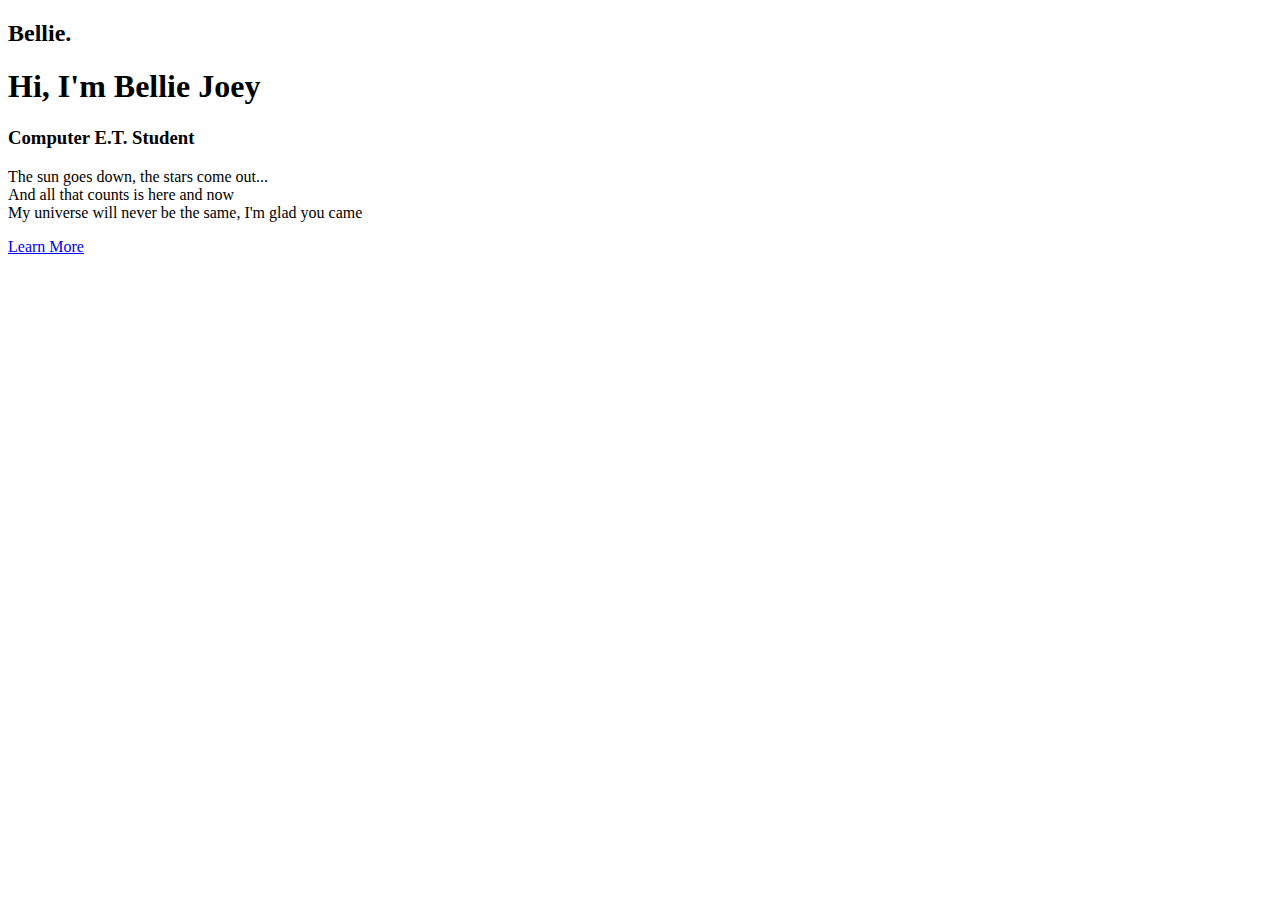
==== index.html @ 106428fb "Create index.html" ====
<!DOCTYPE html>
<html lang="en">
	<head>
		<meta charset="UTF-8">
		<meta name="viewport" content="width=device-width, initial-scale=1.0">
		<title>My Portfolio</title>
		<link rel="stylesheet" href="portfoliostyles.css">
	</head>
	<body>
		  <header>
        <h2 class="logo"><span>B</span>ellie.</h2>
      </header>
		  <section class="home">
			<div class="home-content">
				<h1>Hi, I'm Bellie Joey</h1>
				<h3>Computer E.T. Student</h3>
				<p>The sun goes down, the stars come out...<br>
				And all that counts is here and now<br>
				My universe will never be the same, I'm glad you came</p>
				<div class="btn-box">
					<a href="myportfolio.html">Learn More</a>
				</div>
			</div>
		</section>

	</body>

</html>
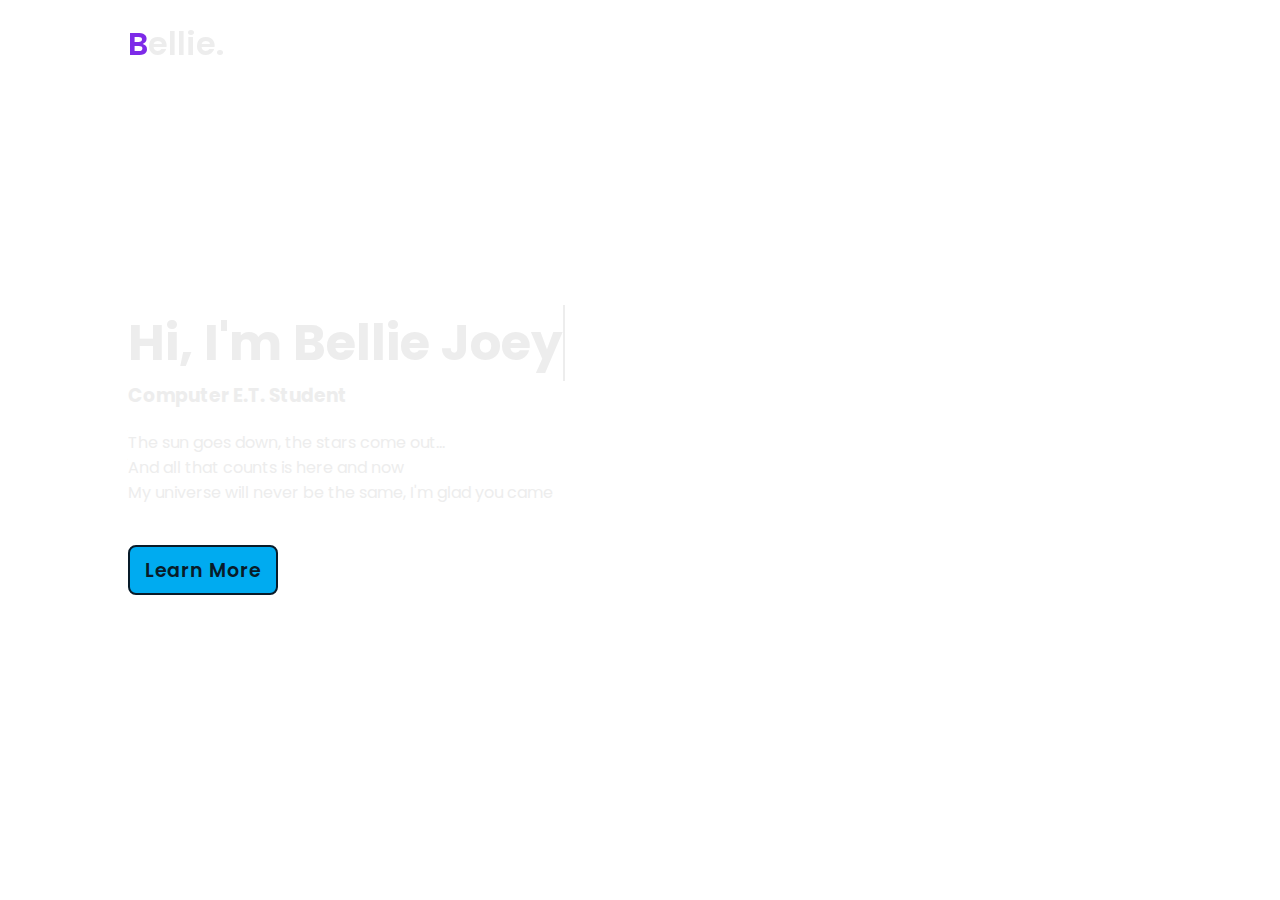
==== commit 94e36cdf: "Update index.html" ====
--- a/index.html
+++ b/index.html
@@ -4,7 +4,7 @@
 		<meta charset="UTF-8">
 		<meta name="viewport" content="width=device-width, initial-scale=1.0">
 		<title>My Portfolio</title>
-		<link rel="stylesheet" href="portfoliostyles.css">
+		<link rel="stylesheet" href="homestyle.css">
 	</head>
 	<body>
 		  <header>
--- a/homestyle.css
+++ b/homestyle.css
@@ -0,0 +1,141 @@
+@import url('https://fonts.googleapis.com/css2?family=Poppins:wght@300;400;500;600;700;800;900&display=swap');
+* {
+   	 margin: 0;
+    	padding: 0;
+    	box-sizing: border-box;
+    	font-family: 'Poppins', sans-serif;
+}
+
+body{
+	
+	color: #ededed;
+	
+}
+header {
+    	position: fixed;
+    	top: 0;
+    	left: 0;
+    	width: 100%;
+    	padding: 20px 10%;
+    	display: flex;
+    	justify-content: space-between;
+    	align-items: center;
+    	z-index: 100;
+}
+.logo {
+    	font-size: 32px;
+    	color: #ededed;
+	text-decoration:none;
+    	cursor: default;
+	font-weight:600;
+}
+.logo span {
+    	color: #7d2ae8;
+}
+
+.navigation a {
+    	font-size: 18px;
+    	color: #ededed;
+    	text-decoration: none;
+    	margin-left: 35px;
+    	font-weight: 500;
+	margin-left:35px;
+    	transition: .3s;
+}
+.navigation a:hover {
+    	color: #00abf0;
+}
+.home{
+	height: 100vh;
+	background: url('homepage.jpg') no-repeat;
+	background-size: cover;
+	background-position: center;
+	display: flex;
+	align-items: center;
+	padding: 0 10%;
+}
+
+.home-content{
+	max-width: 600px;
+}
+
+.home-content h1{
+	font-size:50px;
+	font-weight: 700;
+	line-weight: 1.2;
+ 	overflow: hidden; /* to hide overflow text */
+   	white-space: nowrap; /* to prevent wrapping */
+    	border-right: 2px solid #ededed; /* simulated cursor */
+    	animation: typing 3s steps(40, end), blink-caret 0.75s step-end infinite;
+}
+
+@keyframes typing {
+    	from {
+	        width: 0;
+	}
+	to {
+        	width: 100%;
+    	}
+}
+
+@keyframes blink-caret {
+	from, to {
+        	border-color: transparent;
+    	}
+    	50% {
+        	border-color: transparent; /* make the caret invisible */
+    	}
+}
+
+}.home-content h3{
+	font-size: 32px;
+	font-weight: 700px;
+	color: #00abf0;
+}
+
+.home-content p{
+	font-size:16px;
+	margin: 20px 0 40px;
+}
+.home-content .btn-box{
+	display: flex;
+	width: 155px;
+	height: 50px;
+	background: transparent;
+}
+.btn-box a{
+	position: relative;
+	display: inline-flex;
+	justify-content: center;
+	align-items: center;
+	width:150px;
+	height:	100%;
+	background: #00abf0;
+	border: 2px solid;
+	border-radius: 8px;
+	font-size: 19px;
+	color: #081b29;
+	text-decoration: none;
+	font-weight: 600;
+	letter-spacing: 1px;
+	z-index:1;
+	overflow: hidden;
+	transition: .5s;
+}
+.btn-box a:hover{
+	color: #00abf0;
+}
+.btn-box a::before{
+	content:'';
+	position: absolute;
+	top: 0;
+	left: 0;
+	width: 0;
+	height: 100%;
+	background: #081b29;;
+	z-index: -1;
+	transition: .5s;
+}
+.btn-box a:hover::before{
+	width:100%;
+}
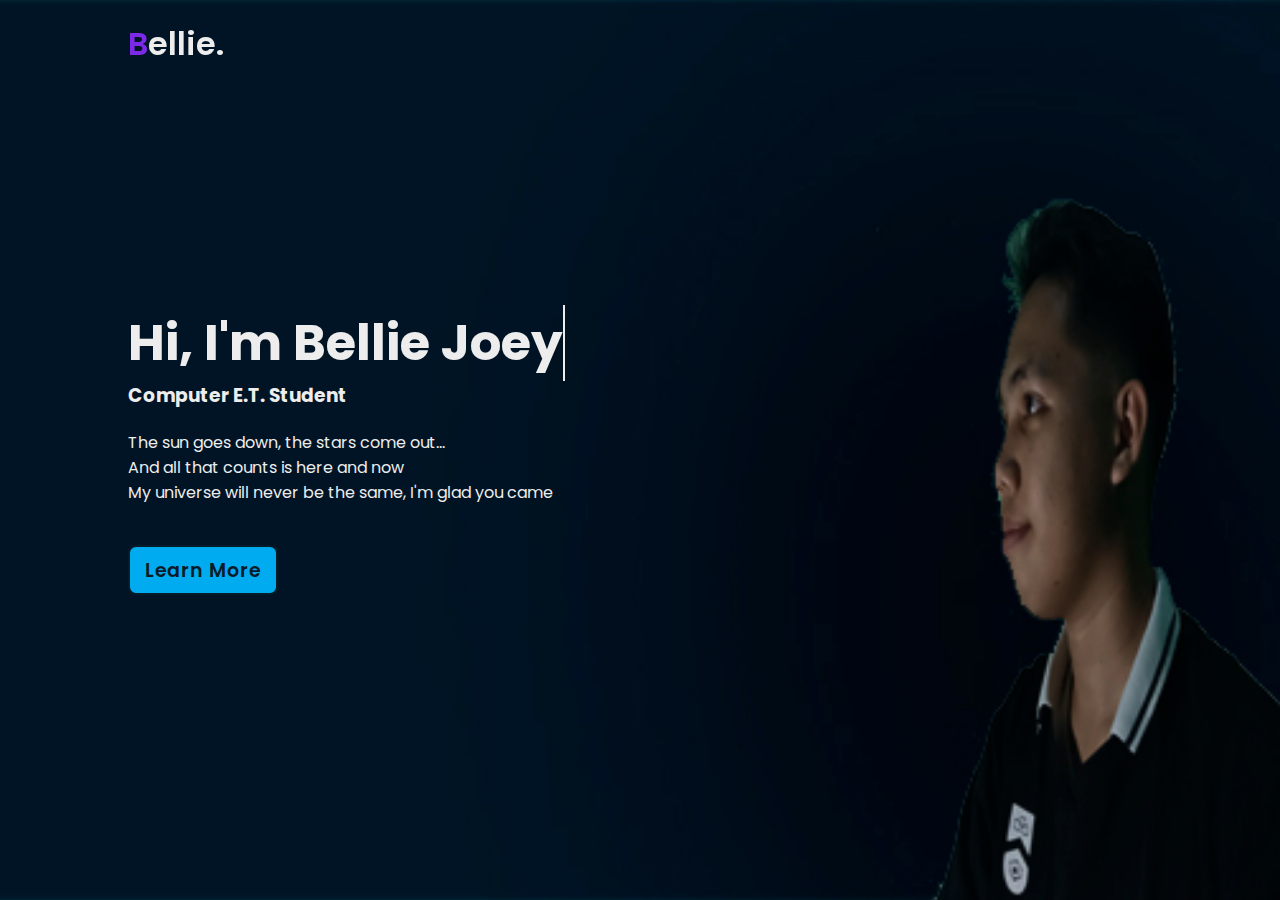
==== commit 06fb1547: "Update index.html" ====
--- a/index.html
+++ b/index.html
@@ -21,6 +21,7 @@
 					<a href="myportfolio.html">Learn More</a>
 				</div>
 			</div>
+			<span class="home-imgHover"></span>
 		</section>
 
 	</body>
--- a/homestyle.css
+++ b/homestyle.css
@@ -47,7 +47,7 @@
 }
 .home{
 	height: 100vh;
-	background: url('homepage.jpg') no-repeat;
+	background: url('home.jpg') no-repeat;
 	background-size: cover;
 	background-position: center;
 	display: flex;
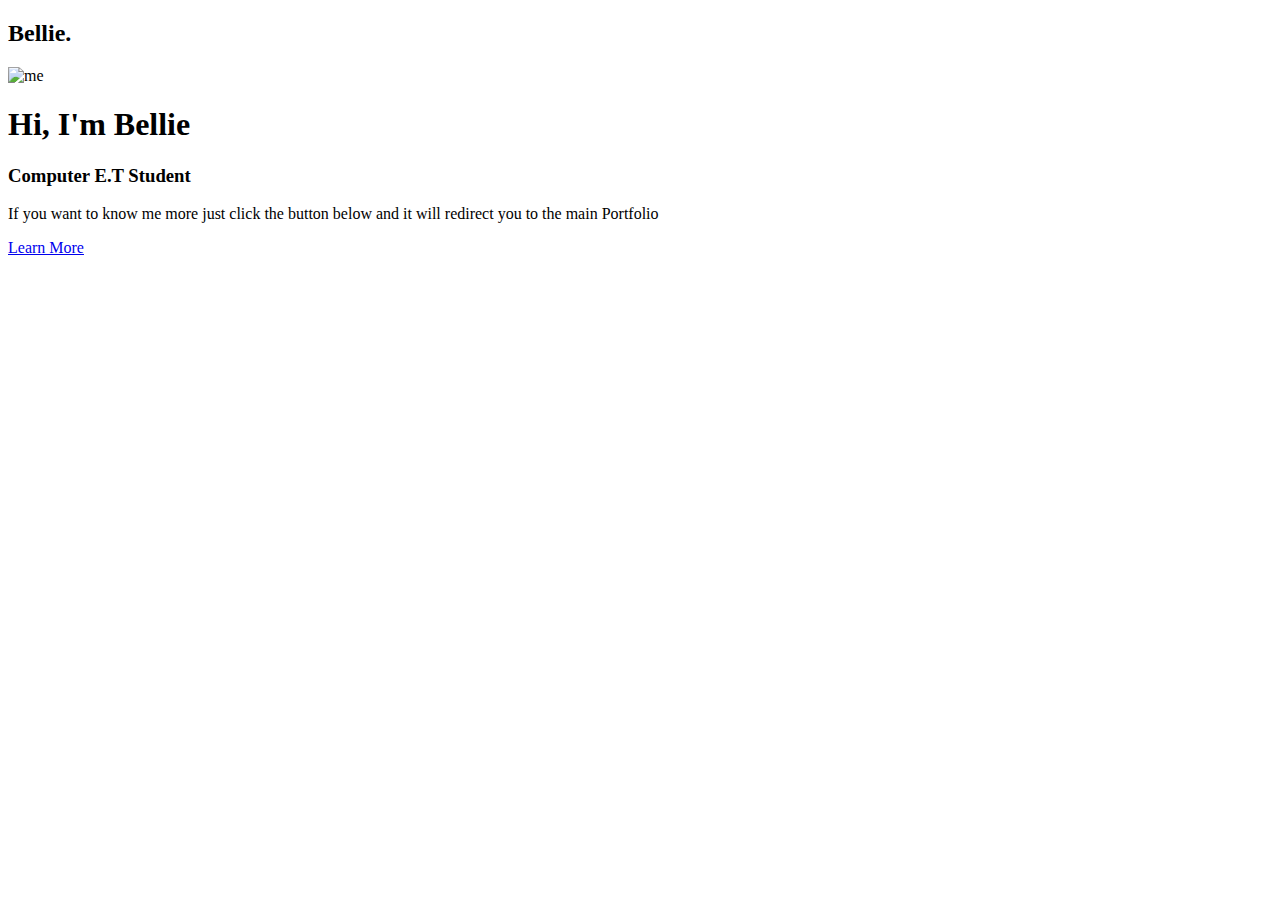
==== commit d23eee70: "Update index.html" ====
--- a/index.html
+++ b/index.html
@@ -1,29 +1,26 @@
 <!DOCTYPE html>
-<html lang="en">
-	<head>
-		<meta charset="UTF-8">
-		<meta name="viewport" content="width=device-width, initial-scale=1.0">
-		<title>My Portfolio</title>
-		<link rel="stylesheet" href="homestyle.css">
-	</head>
-	<body>
-		  <header>
-        <h2 class="logo"><span>B</span>ellie.</h2>
-      </header>
-		  <section class="home">
-			<div class="home-content">
-				<h1>Hi, I'm Bellie Joey</h1>
-				<h3>Computer E.T. Student</h3>
-				<p>The sun goes down, the stars come out...<br>
-				And all that counts is here and now<br>
-				My universe will never be the same, I'm glad you came</p>
-				<div class="btn-box">
-					<a href="myportfolio.html">Learn More</a>
-				</div>
-			</div>
-			<span class="home-imgHover"></span>
-		</section>
-
-	</body>
-
+<html>
+<head>
+    <meta charset="UTF-8">
+    <meta name="viewport" content="width=device-width, initial-scale=1">
+    <title>Mobile Portfolio</title>
+    <link rel="stylesheet" href="styles.css">
+</head>
+<body>
+<header>
+    <h2 class="logo"><span>B</span>ellie.</h2>
+</header>
+<section class="home">
+    <div class="home-content">
+        <img src="download.png" alt="me" class="myPhoto">
+        <h1>Hi, I'm Bellie</h1>
+        <h3>Computer E.T Student</h3>
+        <p>If you want to know me more just click the button below and it will redirect you to the main Portfolio</p>
+        <div class="btn-group">
+            <a href="mainPortfolio.html">Learn More</a>
+        </div>
+    </div>
+</section>
+<script src="script.js"></script>
+</body>
 </html>
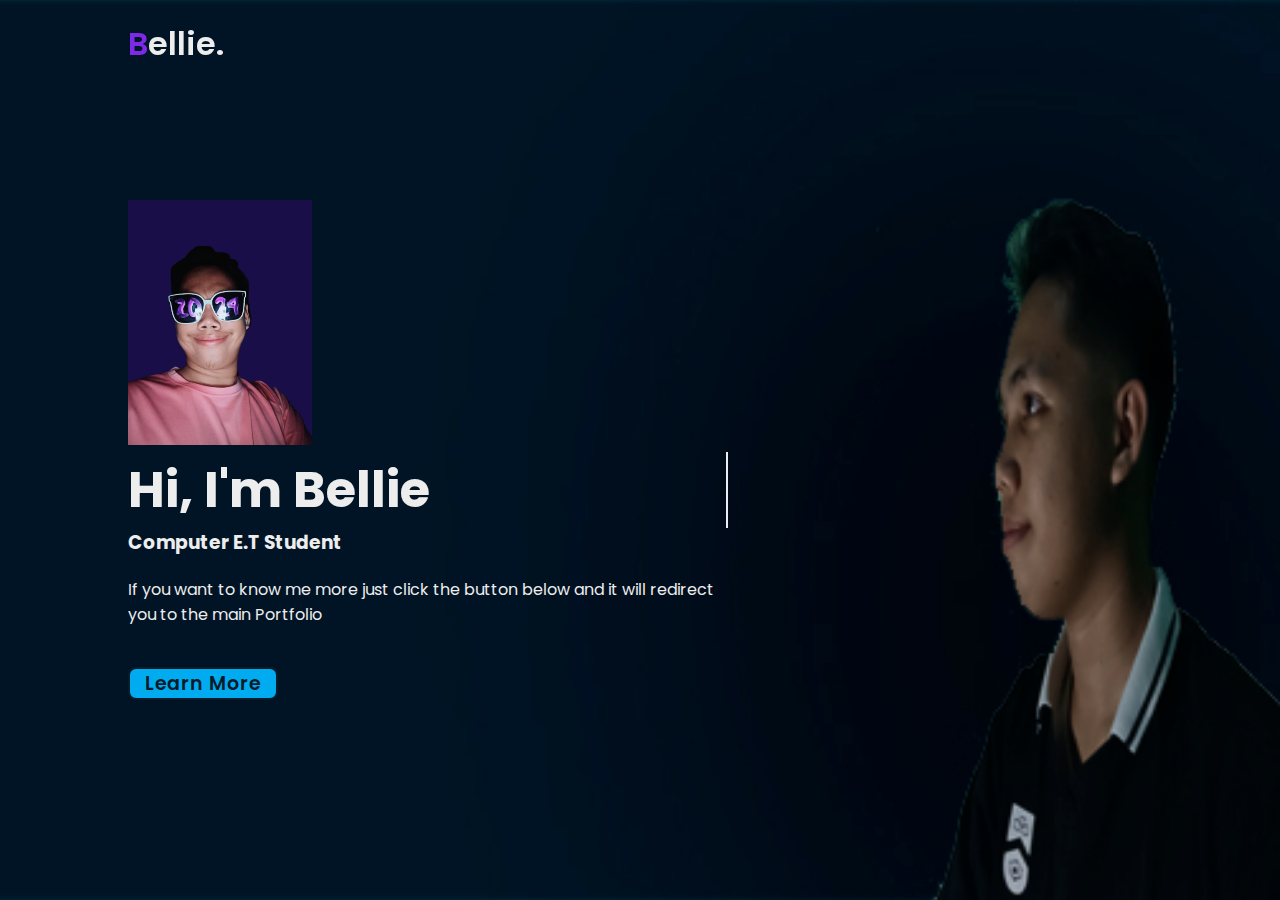
==== commit 0dd4fb1d: "Update index.html" ====
--- a/index.html
+++ b/index.html
@@ -4,7 +4,7 @@
     <meta charset="UTF-8">
     <meta name="viewport" content="width=device-width, initial-scale=1">
     <title>Mobile Portfolio</title>
-    <link rel="stylesheet" href="styles.css">
+    <link rel="stylesheet" href="homestyle.css">
 </head>
 <body>
 <header>
--- a/homestyle.css
+++ b/homestyle.css
@@ -0,0 +1,336 @@
+@import url('https://fonts.googleapis.com/css2?family=Poppins:wght@300;400;500;600;700;800;900&display=swap');
+* {
+   	 margin: 0;
+    	padding: 0;
+    	box-sizing: border-box;
+    	font-family: 'Poppins', sans-serif;
+}
+
+body{
+	
+	color: #ededed;
+	
+}
+header {
+    	position: fixed;
+    	top: 0;
+    	left: 0;
+    	width: 100%;
+    	padding: 20px 10%;
+    	display: flex;
+    	justify-content: space-between;
+    	align-items: center;
+    	z-index: 100;
+}
+.logo {
+    	font-size: 32px;
+    	color: #ededed;
+	text-decoration:none;
+    	cursor: default;
+	font-weight:600;
+}
+.logo span {
+    	color: #7d2ae8;
+}
+
+.navigation a {
+    	font-size: 18px;
+    	color: #ededed;
+    	text-decoration: none;
+    	margin-left: 35px;
+    	font-weight: 500;
+	margin-left:35px;
+    	transition: .3s;
+}
+.navigation a:hover {
+    	color: #00abf0;
+}
+.home{
+	height: 100vh;
+	background: url('home.jpg') no-repeat;
+	background-size: cover;
+	background-position: center;
+	display: flex;
+	align-items: center;
+	padding: 0 10%;
+}
+
+.home-content{
+	max-width: 600px;
+}
+
+.home-content h1{
+	font-size:50px;
+	font-weight: 700;
+	line-weight: 1.2;
+ 	overflow: hidden; /* to hide overflow text */
+   	white-space: nowrap; /* to prevent wrapping */
+    	border-right: 2px solid #ededed; /* simulated cursor */
+    	animation: typing 3s steps(40, end), blink-caret 0.75s step-end infinite;
+}
+
+@keyframes typing {
+    	from {
+	        width: 0;
+	}
+	to {
+        	width: 100%;
+    	}
+}
+
+@keyframes blink-caret {
+	from, to {
+        	border-color: transparent;
+    	}
+    	50% {
+        	border-color: transparent; /* make the caret invisible */
+    	}
+}
+
+}
+.home-content h3{
+	font-size: 32px;
+	font-weight: 700px;
+	color: #00abf0;
+}
+
+.home-content p{
+	font-size:16px;
+	margin: 20px 0 40px;
+}
+.home-content .btn-box{
+	display: flex;
+	width: 155px;
+	height: 50px;
+	background: transparent;
+}
+.btn-group a{
+	position: relative;
+	display: inline-flex;
+	justify-content: center;
+	align-items: center;
+	width:150px;
+	height:	100%;
+	background: #00abf0;
+	border: 2px solid;
+	border-radius: 8px;
+	font-size: 19px;
+	color: #081b29;
+	text-decoration: none;
+	font-weight: 600;
+	letter-spacing: 1px;
+	z-index:1;
+	overflow: hidden;
+	transition: .5s;
+}
+.btn-group a:hover{
+	color: #00abf0;
+}
+.btn-group a::before{
+	content:'';
+	position: absolute;
+	top: 0;
+	left: 0;
+	width: 0;
+	height: 100%;
+	background: #081b29;;
+	z-index: -1;
+	transition: .5s;
+}
+.btn-group a:hover::before{
+	width:100%;
+}
+
+.home-imgHover{
+	position: absolute;
+	top:0;
+	right:10px;
+	width: 500px;
+	height:100%;
+	background: transparent;
+	transition: 3s;	
+}
+.home-imgHover:hover{
+	background: #081b29;
+	opacity:.5;
+}
+
+
+
+@media only screen and (max-width: 600px) {
+	@import url('https://fonts.googleapis.com/css2?family=Poppins:wght@300;400;500;600;700;800;900&display=swap');
+
+* {
+    margin: 0;
+    padding: 0;
+    box-sizing: border-box;
+    font-family: 'Poppins', sans-serif;
+}
+
+body {
+    margin: 15px;
+    padding: 0;
+    background-color: #081b29; /* Background color */
+    font-family: Arial, sans-serif; /* Change font family if needed */
+}
+
+header {
+    text-align: center; /* Center align the contents of the header */
+    padding: 20px 0; /* Add padding for better appearance */
+    width:90%;
+}
+
+.logo span {
+    color: #7d2ae8;
+}
+
+.logo {
+    font-size: 32px; /* Adjust the font size as needed */
+    color: white; /* Text color */
+    margin: 0; /* Remove default margin */
+}
+
+.myPhoto {
+    display: block;
+    margin: 0 auto; /* Center the image horizontally */
+    border-radius: 50%; /* Round the corners */
+    width: 150px; /* Adjust the width of the image */
+    height: 150px; /* Adjust the height of the image */
+    object-fit: cover; /* Maintain aspect ratio */
+    margin-top: 20px; /* Add space between the logo and the image */
+    padding: 15px;
+}
+
+.home {
+    display: flex;
+    flex-direction: column;
+    align-items: center;
+    justify-content: center;
+    text-align: center;
+    margin-top: 20px;
+    width:90%;
+}
+
+.home-content h1 {
+    color: #ededed; /* Text color for h1 */
+    margin-top: 5px;
+    overflow: hidden; /* to hide overflow text */
+    white-space: nowrap; /* to prevent wrapping */
+    border-right: 2px solid #ededed; /* simulated cursor */
+    animation: typing 3s steps(40, end), blink-caret 0.75s step-end infinite;
+}
+
+@keyframes typing {
+    from {
+        width: 0;
+    }
+    to {
+        width: 100%;
+    }
+}
+
+@keyframes blink-caret {
+    from, to {
+        border-color: transparent;
+    }
+    50% {
+        border-color: transparent; /* make the caret invisible */
+    }
+}
+
+.home-content h3,
+.home-content p {
+    display: none; /* Initially hide h3 and p */
+}
+
+.home-content.show h3,
+.home-content.show p {
+    display: block; /* Show h3 and p when container has 'show' class */
+}
+
+.home-content.show h3 {
+    animation: fadeIn 1s ease forwards; /* Fade in animation for h3 */
+    color: #00abf0;
+}
+
+.home-content.show p {
+    margin-top: 10px;
+    animation: slideUp 1s ease forwards; /* Slide up animation for p */
+    color: #ededed;
+}
+
+@keyframes fadeIn {
+    from {
+        opacity: 0;
+    }
+    to {
+        opacity: 1;
+    }
+}
+
+@keyframes slideUp {
+    from {
+        transform: translateY(50px);
+    }
+    to {
+        transform: translateY(0);
+    }
+}
+
+.btn-group {
+    margin-top: 20px;
+    opacity: 0; /* Initially hide the button */
+    transition: opacity 0.5s ease; /* Add transition for opacity */
+}
+
+.btn-group.show {
+    opacity: 1; /* Show the button when 'show' class is added */
+}
+
+.btn-group a {
+    
+    display: inline-flex;
+    justify-content: center;
+    align-items: center;
+    width: 150px;
+    height: 100%;
+    background: #7d2ae8;
+    border: 2px solid;
+    
+    color: #ededed;
+    text-decoration: none;
+    font-weight: 600;
+    letter-spacing: 1px;
+    z-index: 1;
+    overflow: hidden;
+    transition: .5s;
+    text-decoration: none;
+
+    padding: 10px 20px;
+    border-radius: 5px;
+    transition: background-color 0.3s ease, transform 0.5s ease; /* Added transition for animation */
+}
+
+.btn-group a:hover {
+    color: #00abf0;
+    background-color: #5a1a8a;
+    transform: translateY(-5px); /* Move button up on hover */
+}
+
+.btn-group a::before {
+    content: '';
+    position: absolute;
+    top: 0;
+    left: 0;
+    width: 0;
+    height: 100%;
+    background: #081b29;
+    z-index: -1;
+    transition: .5s;
+}
+
+.btn-group a:hover::before {
+    width: 100%;
+}
+
+}
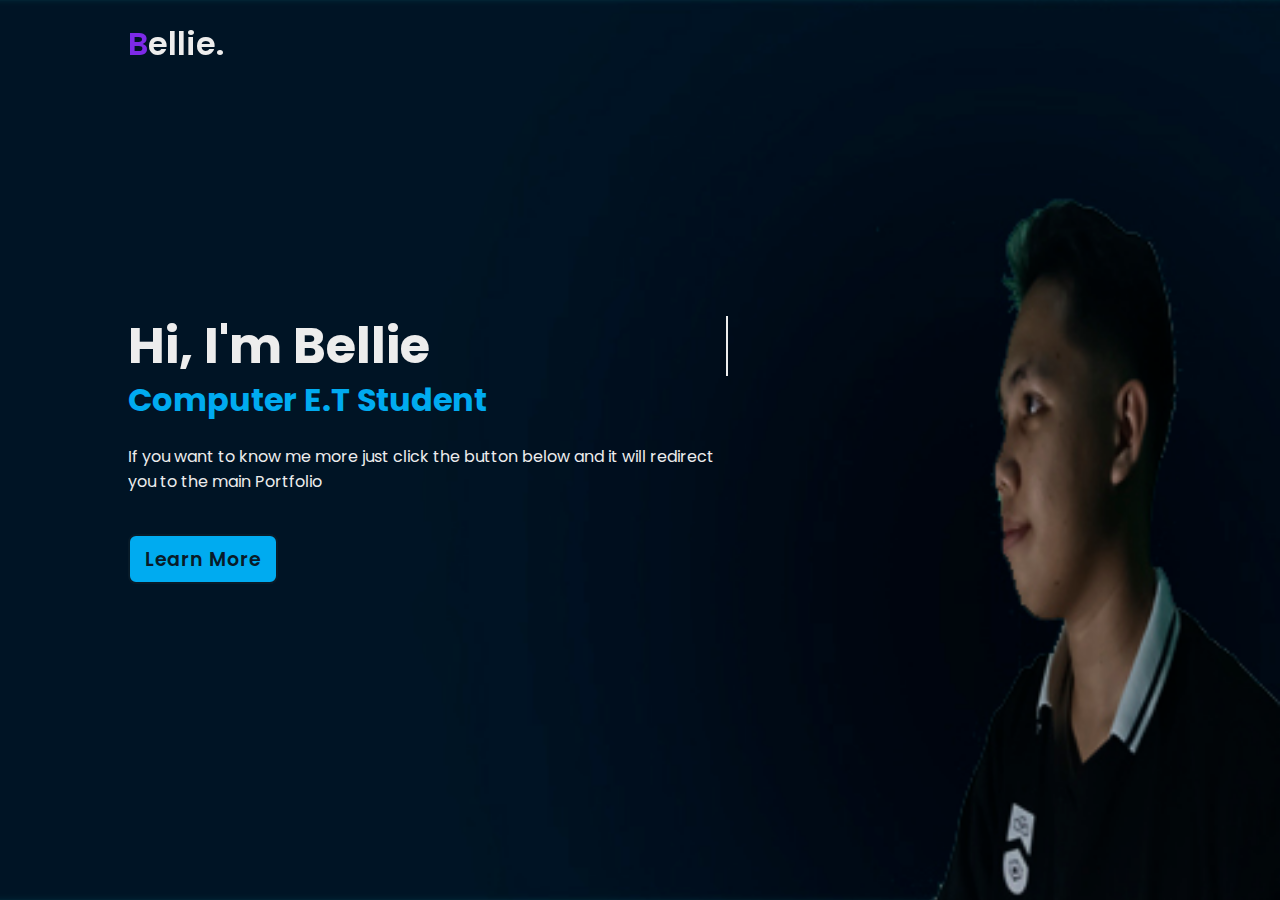
==== commit 4d347cf7: "Update index.html" ====
--- a/index.html
+++ b/index.html
@@ -3,7 +3,7 @@
 <head>
     <meta charset="UTF-8">
     <meta name="viewport" content="width=device-width, initial-scale=1">
-    <title>Mobile Portfolio</title>
+    <title>Portfolio Introduction</title>
     <link rel="stylesheet" href="homestyle.css">
 </head>
 <body>
--- a/homestyle.css
+++ b/homestyle.css
@@ -1,165 +1,6 @@
 @import url('https://fonts.googleapis.com/css2?family=Poppins:wght@300;400;500;600;700;800;900&display=swap');
-* {
-   	 margin: 0;
-    	padding: 0;
-    	box-sizing: border-box;
-    	font-family: 'Poppins', sans-serif;
-}
 
-body{
-	
-	color: #ededed;
-	
-}
-header {
-    	position: fixed;
-    	top: 0;
-    	left: 0;
-    	width: 100%;
-    	padding: 20px 10%;
-    	display: flex;
-    	justify-content: space-between;
-    	align-items: center;
-    	z-index: 100;
-}
-.logo {
-    	font-size: 32px;
-    	color: #ededed;
-	text-decoration:none;
-    	cursor: default;
-	font-weight:600;
-}
-.logo span {
-    	color: #7d2ae8;
-}
-
-.navigation a {
-    	font-size: 18px;
-    	color: #ededed;
-    	text-decoration: none;
-    	margin-left: 35px;
-    	font-weight: 500;
-	margin-left:35px;
-    	transition: .3s;
-}
-.navigation a:hover {
-    	color: #00abf0;
-}
-.home{
-	height: 100vh;
-	background: url('home.jpg') no-repeat;
-	background-size: cover;
-	background-position: center;
-	display: flex;
-	align-items: center;
-	padding: 0 10%;
-}
-
-.home-content{
-	max-width: 600px;
-}
-
-.home-content h1{
-	font-size:50px;
-	font-weight: 700;
-	line-weight: 1.2;
- 	overflow: hidden; /* to hide overflow text */
-   	white-space: nowrap; /* to prevent wrapping */
-    	border-right: 2px solid #ededed; /* simulated cursor */
-    	animation: typing 3s steps(40, end), blink-caret 0.75s step-end infinite;
-}
-
-@keyframes typing {
-    	from {
-	        width: 0;
-	}
-	to {
-        	width: 100%;
-    	}
-}
-
-@keyframes blink-caret {
-	from, to {
-        	border-color: transparent;
-    	}
-    	50% {
-        	border-color: transparent; /* make the caret invisible */
-    	}
-}
-
-}
-.home-content h3{
-	font-size: 32px;
-	font-weight: 700px;
-	color: #00abf0;
-}
-
-.home-content p{
-	font-size:16px;
-	margin: 20px 0 40px;
-}
-.home-content .btn-box{
-	display: flex;
-	width: 155px;
-	height: 50px;
-	background: transparent;
-}
-.btn-group a{
-	position: relative;
-	display: inline-flex;
-	justify-content: center;
-	align-items: center;
-	width:150px;
-	height:	100%;
-	background: #00abf0;
-	border: 2px solid;
-	border-radius: 8px;
-	font-size: 19px;
-	color: #081b29;
-	text-decoration: none;
-	font-weight: 600;
-	letter-spacing: 1px;
-	z-index:1;
-	overflow: hidden;
-	transition: .5s;
-}
-.btn-group a:hover{
-	color: #00abf0;
-}
-.btn-group a::before{
-	content:'';
-	position: absolute;
-	top: 0;
-	left: 0;
-	width: 0;
-	height: 100%;
-	background: #081b29;;
-	z-index: -1;
-	transition: .5s;
-}
-.btn-group a:hover::before{
-	width:100%;
-}
-
-.home-imgHover{
-	position: absolute;
-	top:0;
-	right:10px;
-	width: 500px;
-	height:100%;
-	background: transparent;
-	transition: 3s;	
-}
-.home-imgHover:hover{
-	background: #081b29;
-	opacity:.5;
-}
-
-
-
-@media only screen and (max-width: 600px) {
-	@import url('https://fonts.googleapis.com/css2?family=Poppins:wght@300;400;500;600;700;800;900&display=swap');
-
+/* General styles */
 * {
     margin: 0;
     padding: 0;
@@ -168,55 +9,72 @@
 }
 
 body {
-    margin: 15px;
-    padding: 0;
-    background-color: #081b29; /* Background color */
-    font-family: Arial, sans-serif; /* Change font family if needed */
+    color: #ededed;
 }
 
 header {
-    text-align: center; /* Center align the contents of the header */
-    padding: 20px 0; /* Add padding for better appearance */
-    width:90%;
+    position: fixed;
+    top: 0;
+    left: 0;
+    width: 100%;
+    padding: 20px 10%;
+    display: flex;
+    justify-content: space-between;
+    align-items: center;
+    z-index: 100;
+}
+
+.logo {
+    font-size: 32px;
+    color: #ededed;
+    text-decoration: none;
+    cursor: default;
+    font-weight: 600;
 }
 
 .logo span {
     color: #7d2ae8;
 }
 
-.logo {
-    font-size: 32px; /* Adjust the font size as needed */
-    color: white; /* Text color */
-    margin: 0; /* Remove default margin */
+.navigation a {
+    font-size: 18px;
+    color: #ededed;
+    text-decoration: none;
+    margin-left: 35px;
+    font-weight: 500;
+    margin-left: 35px;
+    transition: .3s;
 }
 
 .myPhoto {
-    display: block;
-    margin: 0 auto; /* Center the image horizontally */
-    border-radius: 50%; /* Round the corners */
-    width: 150px; /* Adjust the width of the image */
-    height: 150px; /* Adjust the height of the image */
-    object-fit: cover; /* Maintain aspect ratio */
-    margin-top: 20px; /* Add space between the logo and the image */
-    padding: 15px;
+    display: none;
+}
+
+.navigation a:hover {
+    color: #00abf0;
 }
 
 .home {
+    height: 100vh;
+    background: url('home.jpg') no-repeat;
+    background-size: cover;
+    background-position: center;
     display: flex;
-    flex-direction: column;
     align-items: center;
-    justify-content: center;
-    text-align: center;
-    margin-top: 20px;
-    width:90%;
+    padding: 0 10%;
+}
+
+.home-content {
+    max-width: 600px;
 }
 
 .home-content h1 {
-    color: #ededed; /* Text color for h1 */
-    margin-top: 5px;
-    overflow: hidden; /* to hide overflow text */
-    white-space: nowrap; /* to prevent wrapping */
-    border-right: 2px solid #ededed; /* simulated cursor */
+    font-size: 50px;
+    font-weight: 700;
+    line-height: 1.2;
+    overflow: hidden;
+    white-space: nowrap;
+    border-right: 2px solid #ededed;
     animation: typing 3s steps(40, end), blink-caret 0.75s step-end infinite;
 }
 
@@ -234,87 +92,50 @@
         border-color: transparent;
     }
     50% {
-        border-color: transparent; /* make the caret invisible */
+        border-color: transparent;
     }
 }
 
-.home-content h3,
-.home-content p {
-    display: none; /* Initially hide h3 and p */
-}
-
-.home-content.show h3,
-.home-content.show p {
-    display: block; /* Show h3 and p when container has 'show' class */
-}
-
-.home-content.show h3 {
-    animation: fadeIn 1s ease forwards; /* Fade in animation for h3 */
+.home-content h3 {
+    font-size: 32px;
+    font-weight: 700;
     color: #00abf0;
 }
 
-.home-content.show p {
-    margin-top: 10px;
-    animation: slideUp 1s ease forwards; /* Slide up animation for p */
-    color: #ededed;
+.home-content p {
+    font-size: 16px;
+    margin: 20px 0 40px;
 }
 
-@keyframes fadeIn {
-    from {
-        opacity: 0;
-    }
-    to {
-        opacity: 1;
-    }
-}
-
-@keyframes slideUp {
-    from {
-        transform: translateY(50px);
-    }
-    to {
-        transform: translateY(0);
-    }
-}
-
-.btn-group {
-    margin-top: 20px;
-    opacity: 0; /* Initially hide the button */
-    transition: opacity 0.5s ease; /* Add transition for opacity */
-}
-
-.btn-group.show {
-    opacity: 1; /* Show the button when 'show' class is added */
+.home-content .btn-group {
+    display: flex;
+    width: 155px;
+    height: 50px;
+    background: transparent;
 }
 
 .btn-group a {
-    
+    position: relative;
     display: inline-flex;
     justify-content: center;
     align-items: center;
     width: 150px;
     height: 100%;
-    background: #7d2ae8;
+    background: #00abf0;
     border: 2px solid;
-    
-    color: #ededed;
+    border-radius: 8px;
+    font-size: 19px;
+    color: #081b29;
     text-decoration: none;
     font-weight: 600;
     letter-spacing: 1px;
     z-index: 1;
     overflow: hidden;
     transition: .5s;
-    text-decoration: none;
-
-    padding: 10px 20px;
-    border-radius: 5px;
-    transition: background-color 0.3s ease, transform 0.5s ease; /* Added transition for animation */
 }
 
 .btn-group a:hover {
     color: #00abf0;
-    background-color: #5a1a8a;
-    transform: translateY(-5px); /* Move button up on hover */
 }
 
 .btn-group a::before {
@@ -333,4 +154,41 @@
     width: 100%;
 }
 
+.home-imgHover {
+    position: absolute;
+    top: 0;
+    right: 10px;
+    width: 500px;
+    height: 100%;
+    background: transparent;
+    transition: 3s;
 }
+
+.home-imgHover:hover {
+    background: #081b29;
+    opacity: .5;
+}
+
+/* Media Queries */
+@media only screen and (max-width: 767px) {
+    .home {
+        background: #081b29; /* Change background color for smaller screens */
+        justify-content: center; /* Center align content */
+        padding: 20px; /* Add padding */
+    }
+
+    .myPhoto {
+        display: block; /* Display photo for smaller screens */
+        border-radius: 50%; /* Apply border radius */
+        width: 50%; /* Adjust width */
+        position: absolute; /* Position myPhoto */
+        top: calc(50% - 75px); /* Position myPhoto vertically */
+        left: 50%; /* Position myPhoto horizontally */
+        transform: translateX(-50%); /* Center myPhoto horizontally */
+       /* z-index: -1; Set z-index below content */
+    }
+
+    .home-content h1 {
+        margin-top: 120px; /* Add margin to create space for myPhoto */
+    }
+}
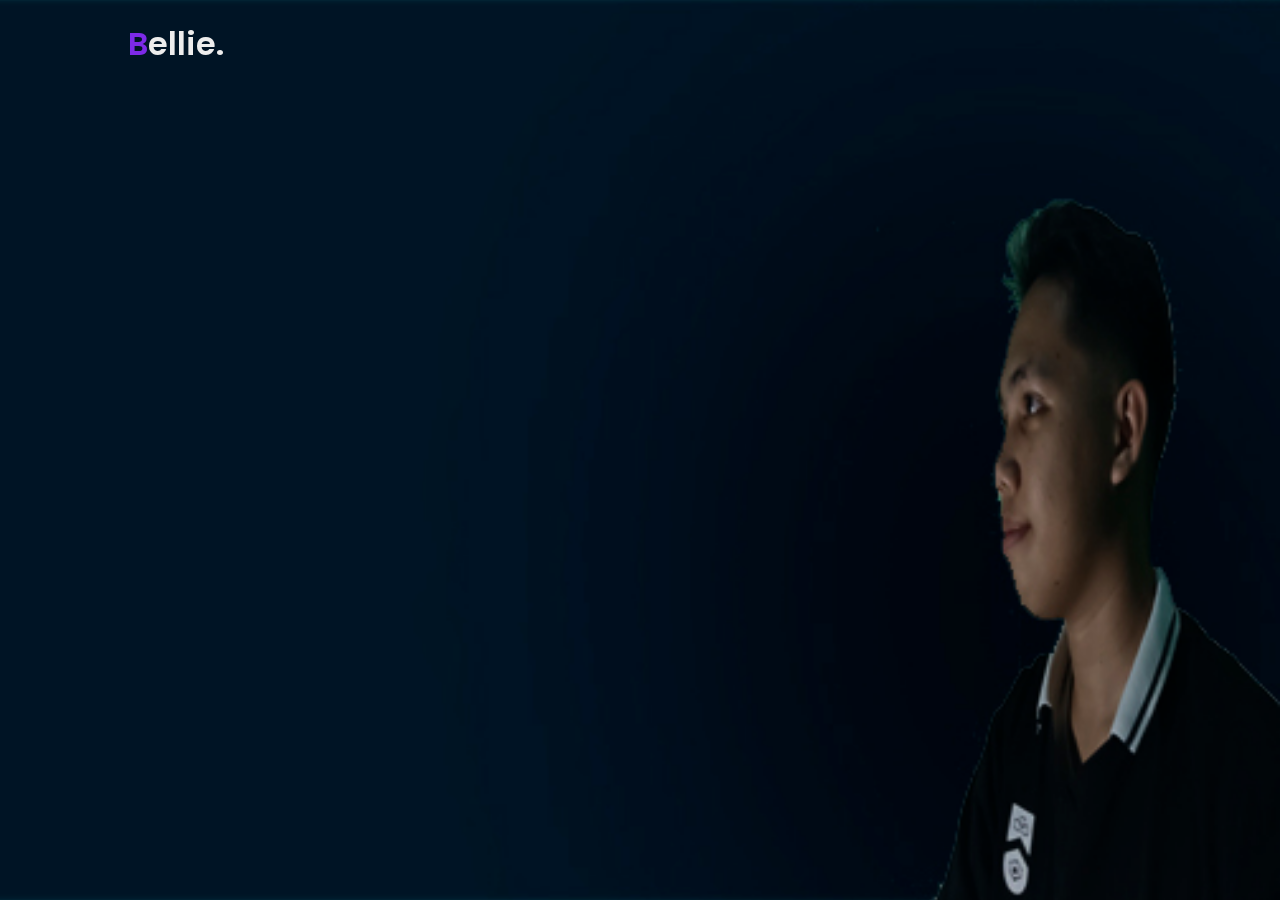
==== commit c65c5759: "Update index.html" ====
--- a/index.html
+++ b/index.html
@@ -3,7 +3,7 @@
 <head>
     <meta charset="UTF-8">
     <meta name="viewport" content="width=device-width, initial-scale=1">
-    <title>Portfolio Introduction</title>
+    <title>Portfolio Intro</title>
     <link rel="stylesheet" href="homestyle.css">
 </head>
 <body>
--- a/homestyle.css
+++ b/homestyle.css
@@ -66,6 +66,12 @@
 
 .home-content {
     max-width: 600px;
+    opacity: 0; /* Initially hide content */
+}
+
+.home-content.show {
+    opacity: 1; /* Show content when animation ends */
+    transition: opacity 1s ease; /* Smooth transition */
 }
 
 .home-content h1 {
@@ -168,27 +174,3 @@
     background: #081b29;
     opacity: .5;
 }
-
-/* Media Queries */
-@media only screen and (max-width: 767px) {
-    .home {
-        background: #081b29; /* Change background color for smaller screens */
-        justify-content: center; /* Center align content */
-        padding: 20px; /* Add padding */
-    }
-
-    .myPhoto {
-        display: block; /* Display photo for smaller screens */
-        border-radius: 50%; /* Apply border radius */
-        width: 50%; /* Adjust width */
-        position: absolute; /* Position myPhoto */
-        top: calc(50% - 75px); /* Position myPhoto vertically */
-        left: 50%; /* Position myPhoto horizontally */
-        transform: translateX(-50%); /* Center myPhoto horizontally */
-       /* z-index: -1; Set z-index below content */
-    }
-
-    .home-content h1 {
-        margin-top: 120px; /* Add margin to create space for myPhoto */
-    }
-}
